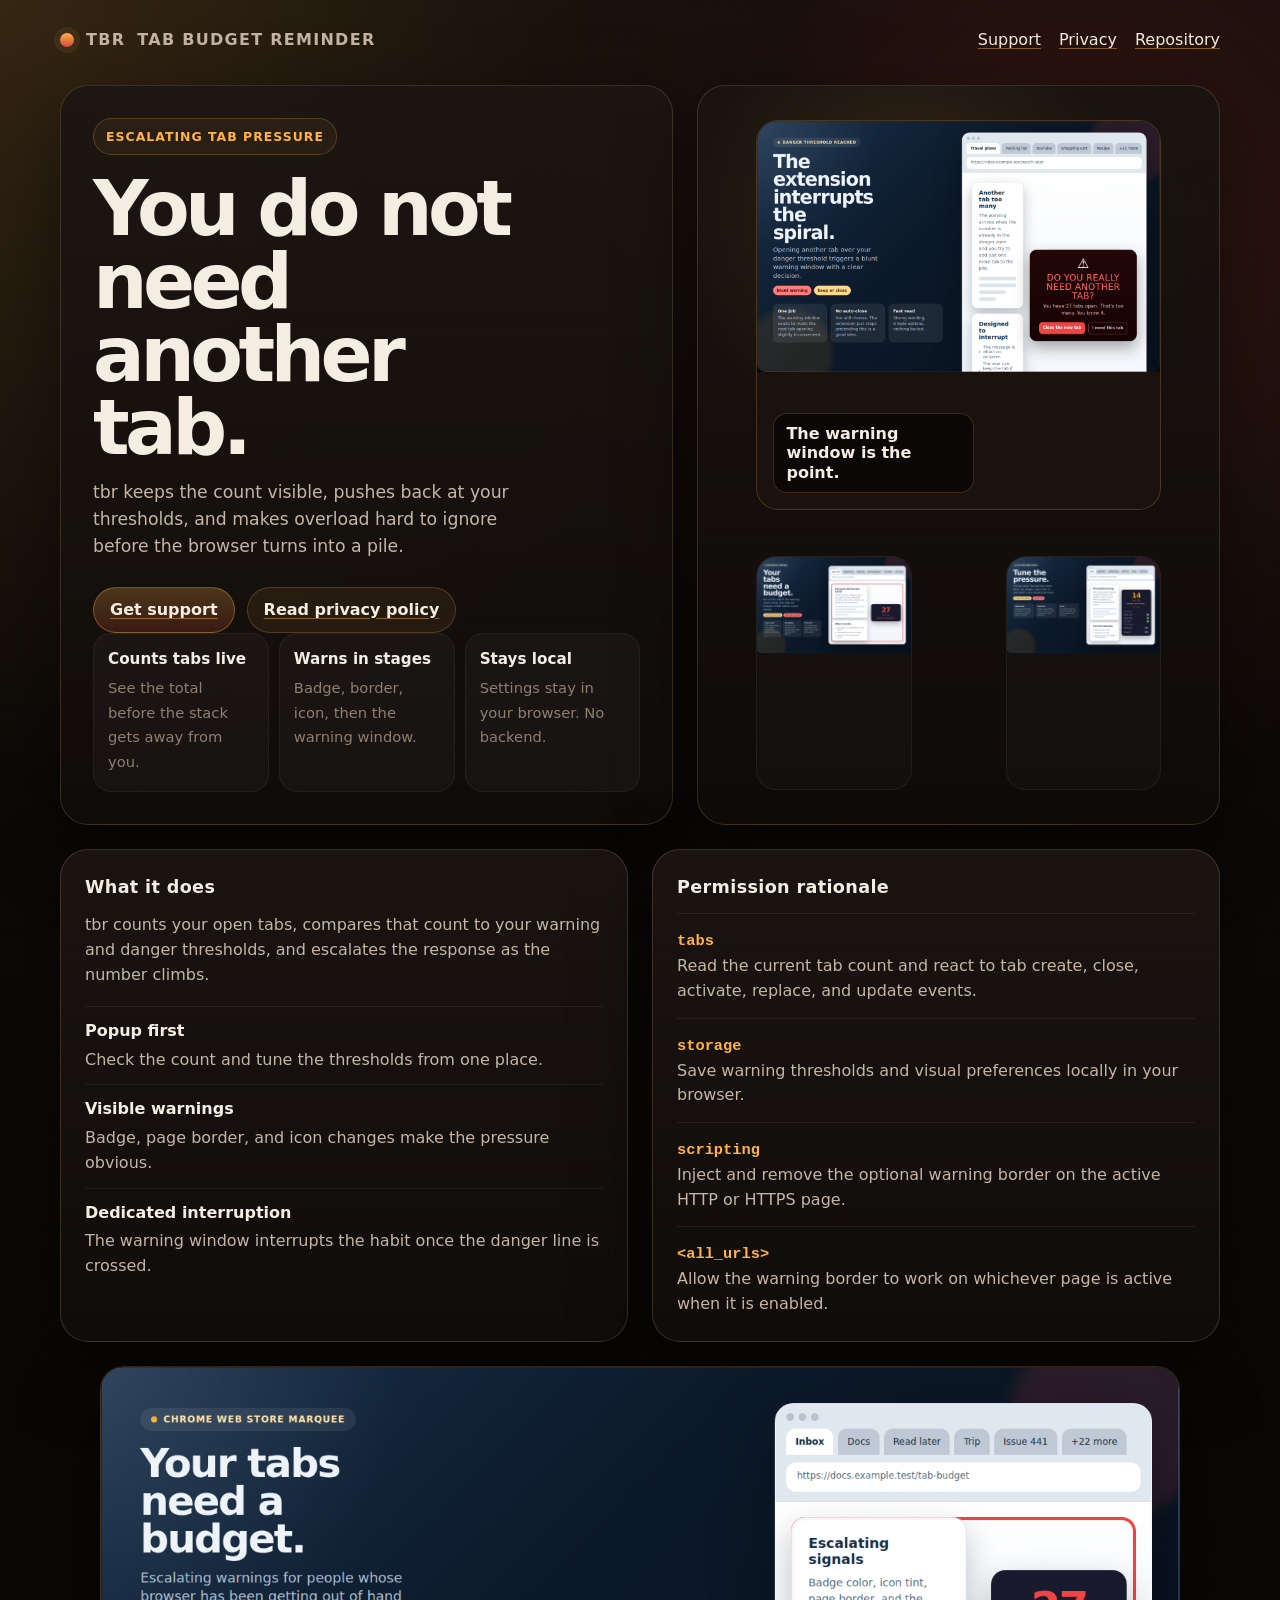
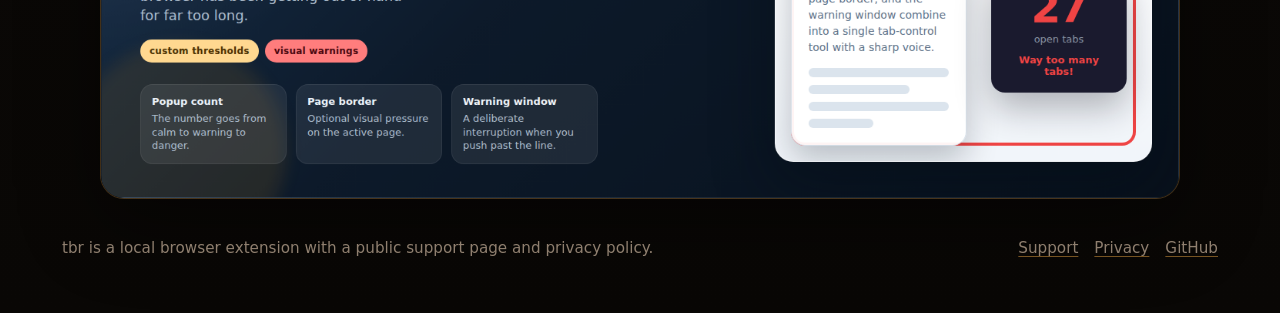
==== docs/index.html @ b06f5084 "docs: add public landing page" ====
<!doctype html>
<html lang="en">
  <head>
    <meta charset="utf-8" />
    <meta name="viewport" content="width=device-width, initial-scale=1" />
    <title>tbr - Tab Budget Reminder</title>
    <meta
      name="description"
      content="tbr keeps tab overload visible early with escalating warnings, a dedicated warning window, and local-only settings."
    />
    <style>
      :root {
        color-scheme: dark;
        --bg: #090705;
        --bg-2: #120f0c;
        --panel: rgba(20, 16, 13, 0.88);
        --panel-strong: #17120f;
        --line: rgba(255, 217, 166, 0.16);
        --text: #f5ede2;
        --muted: #c5b5a4;
        --soft: #8f7f6f;
        --amber: #ffb347;
        --amber-2: #ff8a1f;
        --red: #d74a3a;
        --shadow: 0 24px 80px rgba(0, 0, 0, 0.45);
      }

      * {
        box-sizing: border-box;
      }

      html {
        scroll-behavior: smooth;
      }

      body {
        margin: 0;
        color: var(--text);
        background:
          radial-gradient(circle at top left, rgba(255, 179, 71, 0.16), transparent 34%),
          radial-gradient(circle at 85% 12%, rgba(215, 74, 58, 0.18), transparent 28%),
          linear-gradient(180deg, #0e0b09 0%, var(--bg) 100%);
        font: 16px/1.55 system-ui, -apple-system, BlinkMacSystemFont, "Segoe UI", sans-serif;
      }

      a {
        color: inherit;
        text-decoration-color: rgba(255, 179, 71, 0.45);
        text-underline-offset: 0.18em;
      }

      a:hover {
        color: var(--amber);
      }

      .wrap {
        width: min(1160px, calc(100% - 32px));
        margin: 0 auto;
        padding: 28px 0 56px;
      }

      header,
      main,
      footer {
        position: relative;
        z-index: 1;
      }

      .topbar {
        display: flex;
        align-items: center;
        justify-content: space-between;
        gap: 16px;
        margin-bottom: 32px;
      }

      .brand {
        display: inline-flex;
        align-items: center;
        gap: 12px;
        font-weight: 700;
        letter-spacing: 0.08em;
        text-transform: uppercase;
        color: var(--muted);
      }

      .brand-mark {
        width: 14px;
        height: 14px;
        border-radius: 50%;
        background: linear-gradient(180deg, var(--amber), var(--red));
        box-shadow: 0 0 0 6px rgba(255, 179, 71, 0.08);
      }

      .toplinks {
        display: flex;
        gap: 18px;
        flex-wrap: wrap;
        justify-content: flex-end;
      }

      .hero {
        display: grid;
        grid-template-columns: 1.08fr 0.92fr;
        gap: 24px;
        align-items: stretch;
      }

      .panel {
        background: linear-gradient(180deg, rgba(28, 22, 18, 0.92), rgba(17, 13, 11, 0.92));
        border: 1px solid var(--line);
        border-radius: 28px;
        box-shadow: var(--shadow);
        overflow: hidden;
      }

      .hero-copy {
        padding: 32px;
        display: flex;
        flex-direction: column;
        justify-content: space-between;
        gap: 28px;
        min-height: 100%;
      }

      .eyebrow {
        display: inline-flex;
        align-items: center;
        gap: 10px;
        width: fit-content;
        padding: 8px 12px;
        border-radius: 999px;
        border: 1px solid rgba(255, 179, 71, 0.22);
        background: rgba(255, 179, 71, 0.06);
        color: var(--amber);
        letter-spacing: 0.08em;
        text-transform: uppercase;
        font-size: 0.78rem;
        font-weight: 700;
      }

      h1 {
        margin: 18px 0 14px;
        font-size: clamp(3rem, 6vw, 5.8rem);
        line-height: 0.95;
        letter-spacing: -0.06em;
        max-width: 9ch;
      }

      .lede {
        margin: 0;
        max-width: 40ch;
        font-size: 1.08rem;
        color: var(--muted);
      }

      .cta-row {
        display: flex;
        gap: 12px;
        flex-wrap: wrap;
      }

      .btn {
        display: inline-flex;
        align-items: center;
        justify-content: center;
        min-height: 46px;
        padding: 0 16px;
        border-radius: 999px;
        border: 1px solid rgba(255, 179, 71, 0.22);
        background: rgba(255, 179, 71, 0.08);
        color: var(--text);
        font-weight: 650;
      }

      .btn.primary {
        background: linear-gradient(180deg, rgba(255, 179, 71, 0.24), rgba(215, 74, 58, 0.2));
        border-color: rgba(255, 179, 71, 0.34);
      }

      .hero-note {
        display: grid;
        grid-template-columns: repeat(3, minmax(0, 1fr));
        gap: 10px;
      }

      .note {
        padding: 14px 14px 16px;
        border-radius: 18px;
        background: rgba(255, 255, 255, 0.03);
        border: 1px solid rgba(255, 255, 255, 0.05);
      }

      .note strong {
        display: block;
        margin-bottom: 4px;
        font-size: 0.95rem;
      }

      .note span {
        color: var(--soft);
        font-size: 0.92rem;
      }

      .visual {
        padding: 18px;
        display: grid;
        gap: 14px;
        background:
          radial-gradient(circle at 40% 20%, rgba(255, 179, 71, 0.12), transparent 34%),
          linear-gradient(180deg, rgba(26, 20, 16, 0.98), rgba(15, 11, 9, 0.98));
      }

      .anchor {
        position: relative;
        border-radius: 22px;
        overflow: hidden;
        border: 1px solid rgba(255, 179, 71, 0.22);
        background: #1a120e;
        min-height: 0;
      }

      .anchor img,
      .shot img,
      .marquee img {
        display: block;
        width: 100%;
        height: auto;
      }

      .anchor .caption {
        position: absolute;
        left: 16px;
        bottom: 16px;
        max-width: 18ch;
        padding: 10px 12px;
        border-radius: 14px;
        background: rgba(8, 6, 5, 0.82);
        border: 1px solid rgba(255, 179, 71, 0.2);
        font-weight: 700;
        line-height: 1.2;
      }

      .shots {
        display: grid;
        grid-template-columns: 1fr 1fr;
        gap: 14px;
      }

      .shot {
        overflow: hidden;
        border-radius: 20px;
        border: 1px solid rgba(255, 255, 255, 0.06);
        background: rgba(255, 255, 255, 0.02);
      }

      .section {
        margin-top: 24px;
        display: grid;
        grid-template-columns: 1fr 1fr;
        gap: 24px;
      }

      .section .panel {
        padding: 24px;
      }

      h2 {
        margin: 0 0 12px;
        font-size: 1.1rem;
        letter-spacing: 0.02em;
      }

      .copy {
        color: var(--muted);
        margin: 0;
      }

      .list {
        margin: 18px 0 0;
        padding: 0;
        list-style: none;
        display: grid;
        gap: 12px;
      }

      .list li {
        padding-top: 12px;
        border-top: 1px solid rgba(255, 255, 255, 0.06);
      }

      .list strong {
        display: block;
        margin-bottom: 4px;
        color: var(--text);
      }

      .permission {
        display: grid;
        gap: 14px;
      }

      .permission article {
        padding: 14px 0 0;
        border-top: 1px solid rgba(255, 255, 255, 0.06);
      }

      .permission code {
        color: var(--amber);
        font-size: 0.96em;
      }

      .marquee {
        margin-top: 24px;
        border-radius: 24px;
        overflow: hidden;
        border: 1px solid rgba(255, 179, 71, 0.2);
      }

      .footer {
        display: flex;
        justify-content: space-between;
        gap: 18px;
        flex-wrap: wrap;
        padding: 22px 2px 0;
        color: var(--soft);
        font-size: 0.95rem;
      }

      .footer-links {
        display: flex;
        gap: 16px;
        flex-wrap: wrap;
      }

      @media (max-width: 920px) {
        .hero,
        .section {
          grid-template-columns: 1fr;
        }

        h1 {
          max-width: none;
        }
      }

      @media (max-width: 640px) {
        .wrap {
          width: min(100% - 20px, 1160px);
          padding-top: 14px;
        }

        .topbar {
          flex-direction: column;
          align-items: flex-start;
        }

        .toplinks {
          justify-content: flex-start;
        }

        .hero-copy,
        .section .panel {
          padding: 20px;
        }

        .hero-note,
        .shots {
          grid-template-columns: 1fr;
        }

        h1 {
          font-size: clamp(2.6rem, 15vw, 4rem);
        }
      }
    </style>
  </head>
  <body>
    <div class="wrap">
      <header class="topbar">
        <div class="brand" aria-label="tbr Tab Budget Reminder">
          <span class="brand-mark" aria-hidden="true"></span>
          <span>tbr</span>
          <span>Tab Budget Reminder</span>
        </div>
        <nav class="toplinks" aria-label="Primary">
          <a href="https://github.com/CabaVarga/tbr/issues">Support</a>
          <a href="./privacy/">Privacy</a>
          <a href="https://github.com/CabaVarga/tbr">Repository</a>
        </nav>
      </header>

      <main>
        <section class="hero">
          <div class="panel hero-copy">
            <div>
              <div class="eyebrow">Escalating tab pressure</div>
              <h1>You do not need another tab.</h1>
              <p class="lede">
                tbr keeps the count visible, pushes back at your thresholds, and
                makes overload hard to ignore before the browser turns into a
                pile.
              </p>
            </div>

            <div>
              <div class="cta-row">
                <a class="btn primary" href="https://github.com/CabaVarga/tbr/issues">Get support</a>
                <a class="btn" href="./privacy/">Read privacy policy</a>
              </div>
              <div class="hero-note" aria-label="Product summary">
                <div class="note">
                  <strong>Counts tabs live</strong>
                  <span>See the total before the stack gets away from you.</span>
                </div>
                <div class="note">
                  <strong>Warns in stages</strong>
                  <span>Badge, border, icon, then the warning window.</span>
                </div>
                <div class="note">
                  <strong>Stays local</strong>
                  <span>Settings stay in your browser. No backend.</span>
                </div>
              </div>
            </div>
          </div>

          <div class="panel visual">
            <figure class="anchor">
              <img
                src="assets/store-visuals/screenshot-02-warning-window.png"
                alt="Warning window shown when tab overload crosses the danger threshold"
              />
              <figcaption class="caption">The warning window is the point.</figcaption>
            </figure>
            <div class="shots" aria-label="Supporting screenshots">
              <figure class="shot">
                <img
                  src="assets/store-visuals/screenshot-01-popup.png"
                  alt="Extension popup showing the current tab count and warning settings"
                />
              </figure>
              <figure class="shot">
                <img
                  src="assets/store-visuals/screenshot-03-settings.png"
                  alt="Settings view for warning thresholds and visual alerts"
                />
              </figure>
            </div>
          </div>
        </section>

        <section class="section">
          <article class="panel">
            <h2>What it does</h2>
            <p class="copy">
              tbr counts your open tabs, compares that count to your warning and
              danger thresholds, and escalates the response as the number climbs.
            </p>
            <ul class="list">
              <li>
                <strong>Popup first</strong>
                <span class="copy">Check the count and tune the thresholds from one place.</span>
              </li>
              <li>
                <strong>Visible warnings</strong>
                <span class="copy">Badge, page border, and icon changes make the pressure obvious.</span>
              </li>
              <li>
                <strong>Dedicated interruption</strong>
                <span class="copy">The warning window interrupts the habit once the danger line is crossed.</span>
              </li>
            </ul>
          </article>

          <article class="panel">
            <h2>Permission rationale</h2>
            <div class="permission">
              <article>
                <strong><code>tabs</code></strong>
                <p class="copy">Read the current tab count and react to tab create, close, activate, replace, and update events.</p>
              </article>
              <article>
                <strong><code>storage</code></strong>
                <p class="copy">Save warning thresholds and visual preferences locally in your browser.</p>
              </article>
              <article>
                <strong><code>scripting</code></strong>
                <p class="copy">Inject and remove the optional warning border on the active HTTP or HTTPS page.</p>
              </article>
              <article>
                <strong><code>&lt;all_urls&gt;</code></strong>
                <p class="copy">Allow the warning border to work on whichever page is active when it is enabled.</p>
              </article>
            </div>
          </article>
        </section>

        <figure class="marquee panel" aria-label="Promo marquee">
          <img
            src="assets/store-visuals/promo-marquee-1400x560.png"
            alt="Promotional banner for tbr showing the warning-first tab budget reminder concept"
          />
        </figure>
      </main>

      <footer class="footer">
        <div>tbr is a local browser extension with a public support page and privacy policy.</div>
        <div class="footer-links">
          <a href="https://github.com/CabaVarga/tbr/issues">Support</a>
          <a href="./privacy/">Privacy</a>
          <a href="https://github.com/CabaVarga/tbr">GitHub</a>
        </div>
      </footer>
    </div>
  </body>
</html>
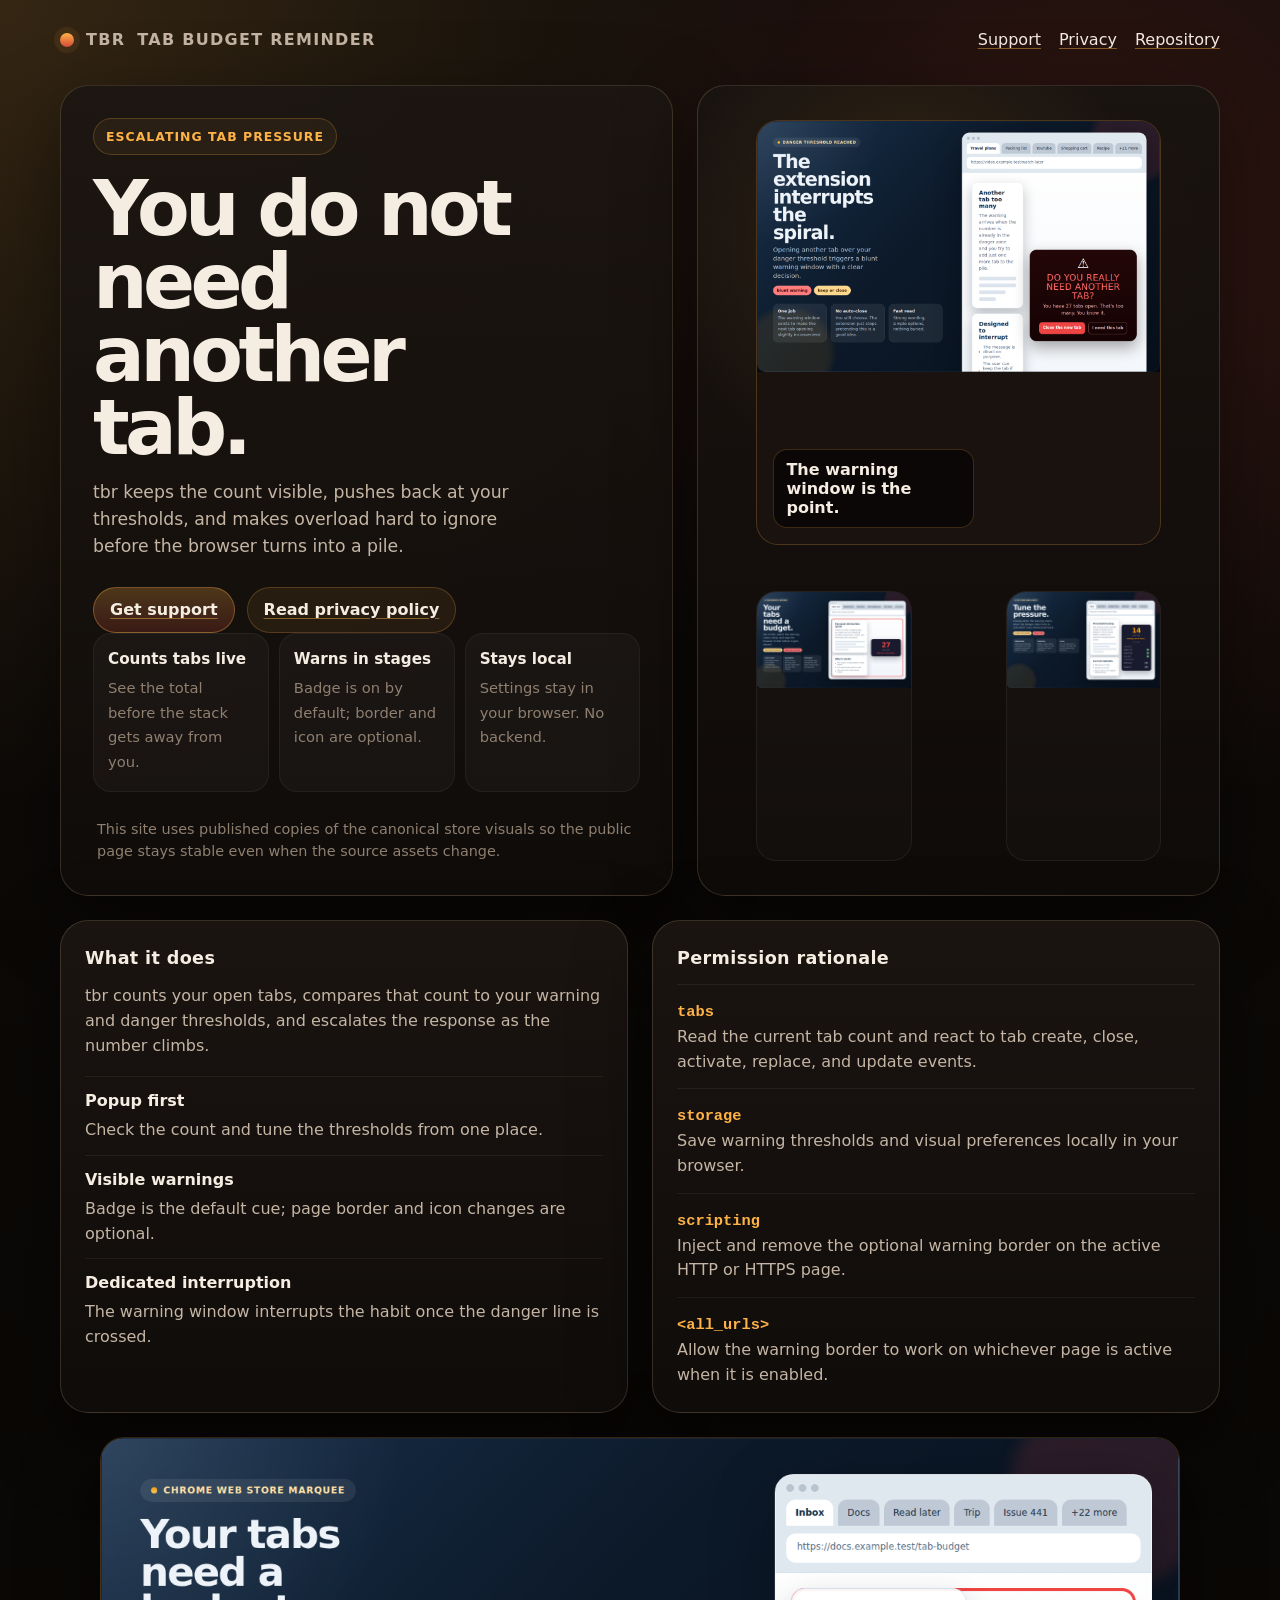
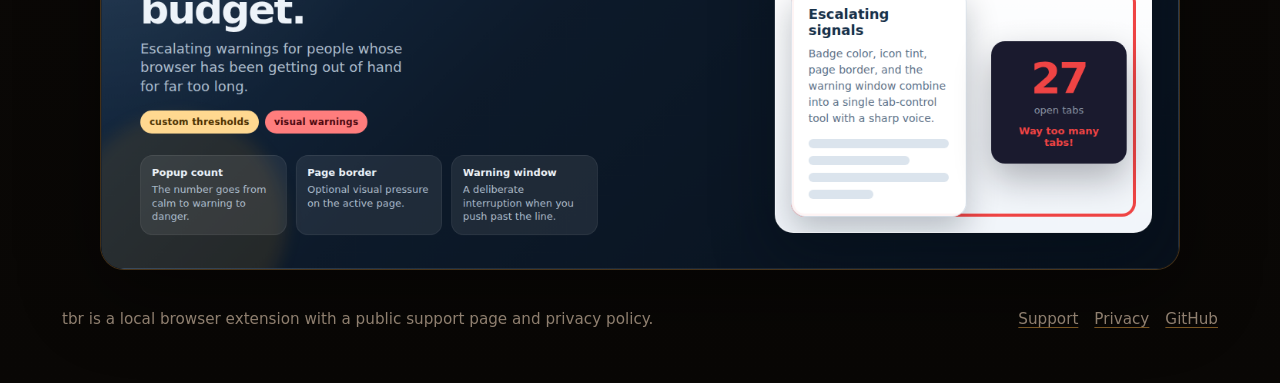
==== commit dc65ae32: "docs: clarify landing page defaults" ====
--- a/docs/index.html
+++ b/docs/index.html
@@ -202,6 +202,12 @@
         font-size: 0.92rem;
       }
 
+      .visual-note {
+        margin: -2px 4px 0;
+        color: var(--soft);
+        font-size: 0.9rem;
+      }
+
       .visual {
         padding: 18px;
         display: grid;
@@ -415,7 +421,7 @@
                 </div>
                 <div class="note">
                   <strong>Warns in stages</strong>
-                  <span>Badge, border, icon, then the warning window.</span>
+                  <span>Badge is on by default; border and icon are optional.</span>
                 </div>
                 <div class="note">
                   <strong>Stays local</strong>
@@ -423,6 +429,10 @@
                 </div>
               </div>
             </div>
+            <p class="visual-note">
+              This site uses published copies of the canonical store visuals so
+              the public page stays stable even when the source assets change.
+            </p>
           </div>
 
           <div class="panel visual">
@@ -437,12 +447,20 @@
               <figure class="shot">
                 <img
                   src="assets/store-visuals/screenshot-01-popup.png"
+                  width="1280"
+                  height="800"
+                  loading="lazy"
+                  decoding="async"
                   alt="Extension popup showing the current tab count and warning settings"
                 />
               </figure>
               <figure class="shot">
                 <img
                   src="assets/store-visuals/screenshot-03-settings.png"
+                  width="1280"
+                  height="800"
+                  loading="lazy"
+                  decoding="async"
                   alt="Settings view for warning thresholds and visual alerts"
                 />
               </figure>
@@ -464,7 +482,7 @@
               </li>
               <li>
                 <strong>Visible warnings</strong>
-                <span class="copy">Badge, page border, and icon changes make the pressure obvious.</span>
+                <span class="copy">Badge is the default cue; page border and icon changes are optional.</span>
               </li>
               <li>
                 <strong>Dedicated interruption</strong>
@@ -499,6 +517,10 @@
         <figure class="marquee panel" aria-label="Promo marquee">
           <img
             src="assets/store-visuals/promo-marquee-1400x560.png"
+            width="1400"
+            height="560"
+            loading="lazy"
+            decoding="async"
             alt="Promotional banner for tbr showing the warning-first tab budget reminder concept"
           />
         </figure>
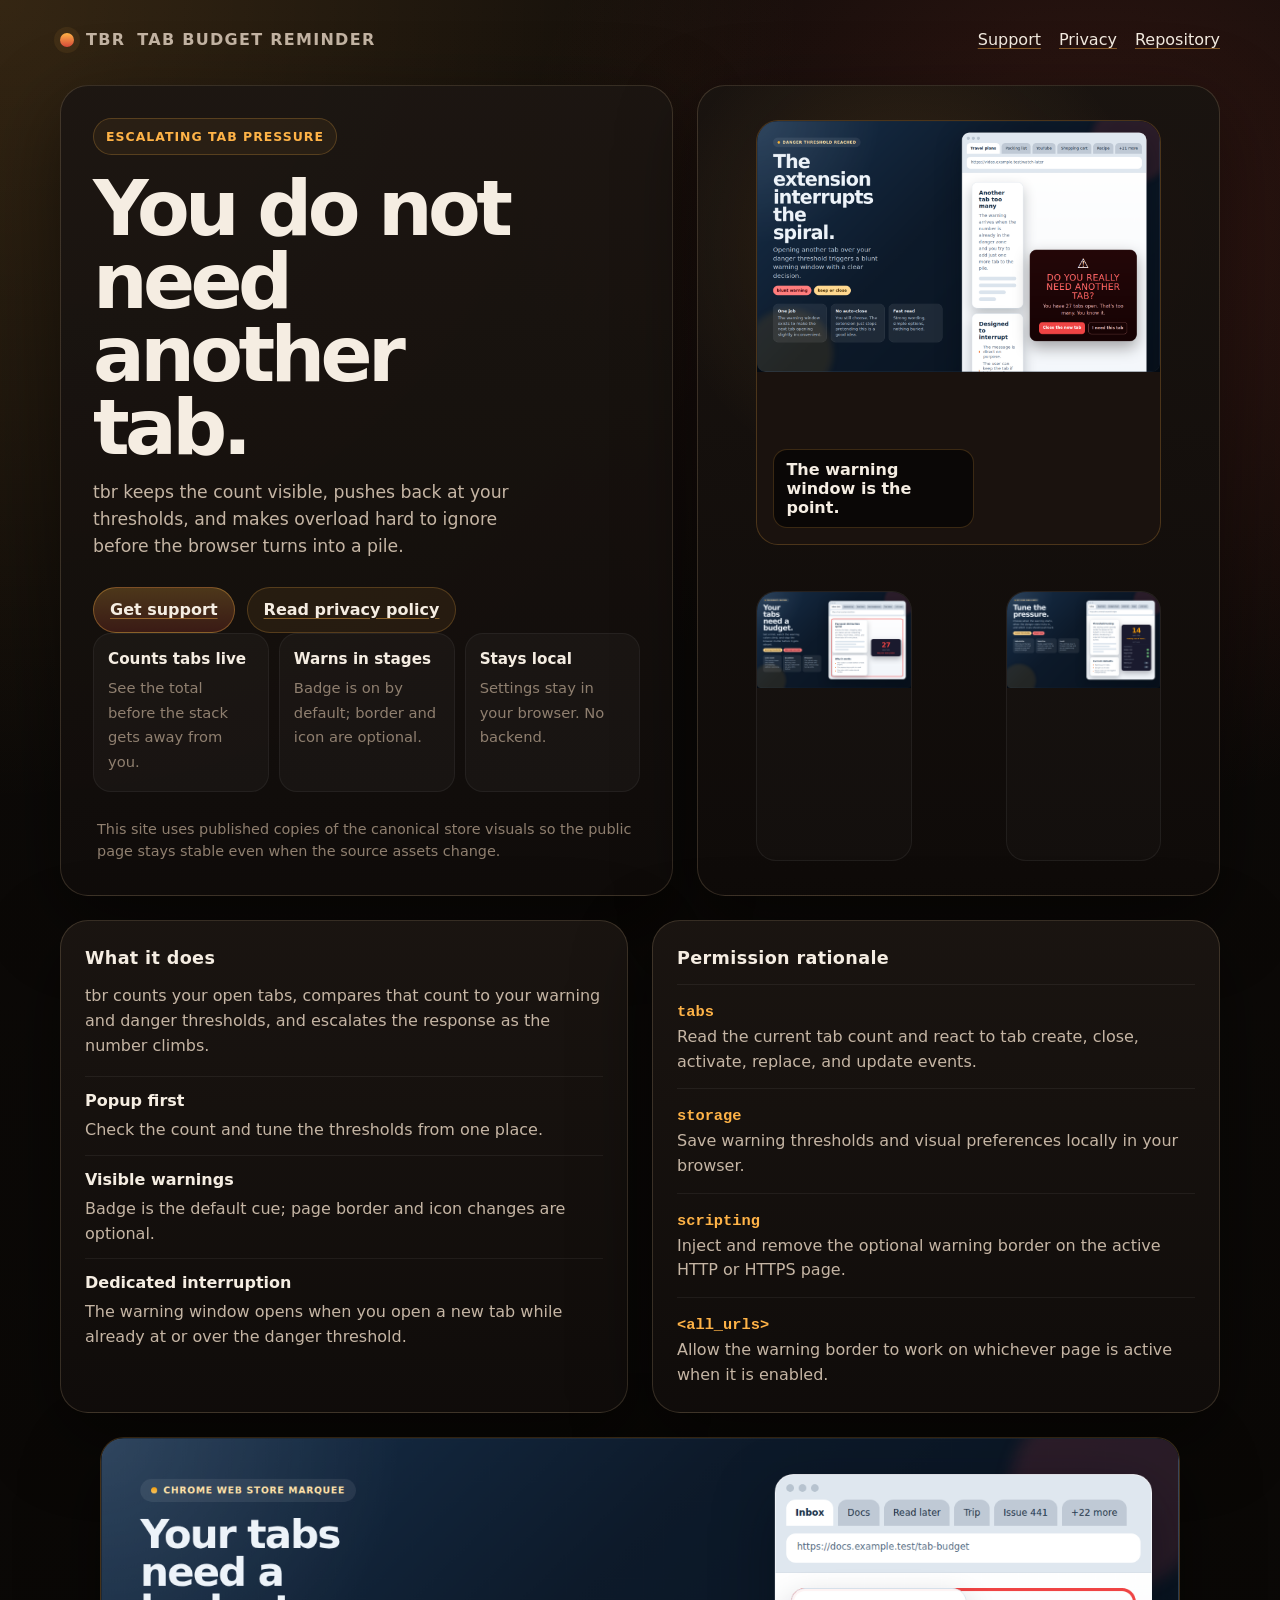
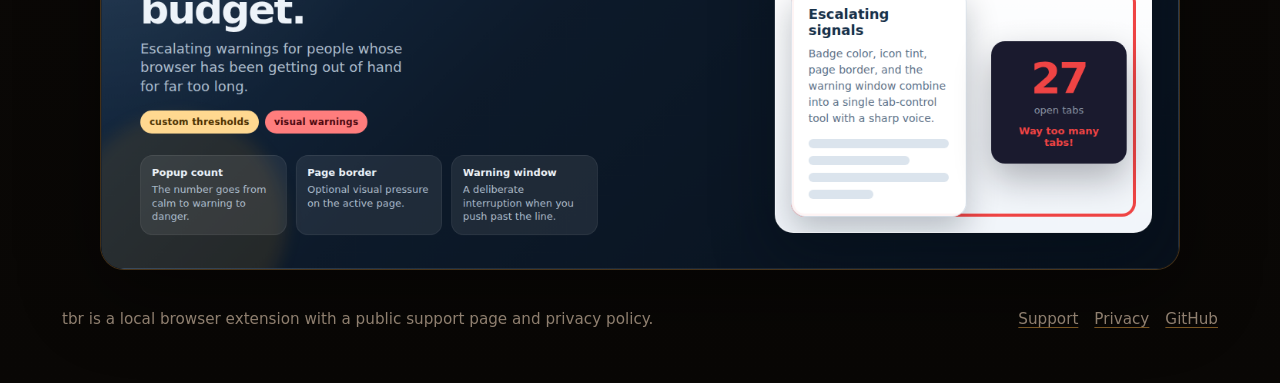
==== commit 0f1ebde1: "docs: correct warning window copy" ====
--- a/docs/index.html
+++ b/docs/index.html
@@ -439,7 +439,7 @@
             <figure class="anchor">
               <img
                 src="assets/store-visuals/screenshot-02-warning-window.png"
-                alt="Warning window shown when tab overload crosses the danger threshold"
+                alt="Warning window shown when a new tab opens while the tab count is already at or over the danger threshold"
               />
               <figcaption class="caption">The warning window is the point.</figcaption>
             </figure>
@@ -486,7 +486,7 @@
               </li>
               <li>
                 <strong>Dedicated interruption</strong>
-                <span class="copy">The warning window interrupts the habit once the danger line is crossed.</span>
+                <span class="copy">The warning window opens when you open a new tab while already at or over the danger threshold.</span>
               </li>
             </ul>
           </article>
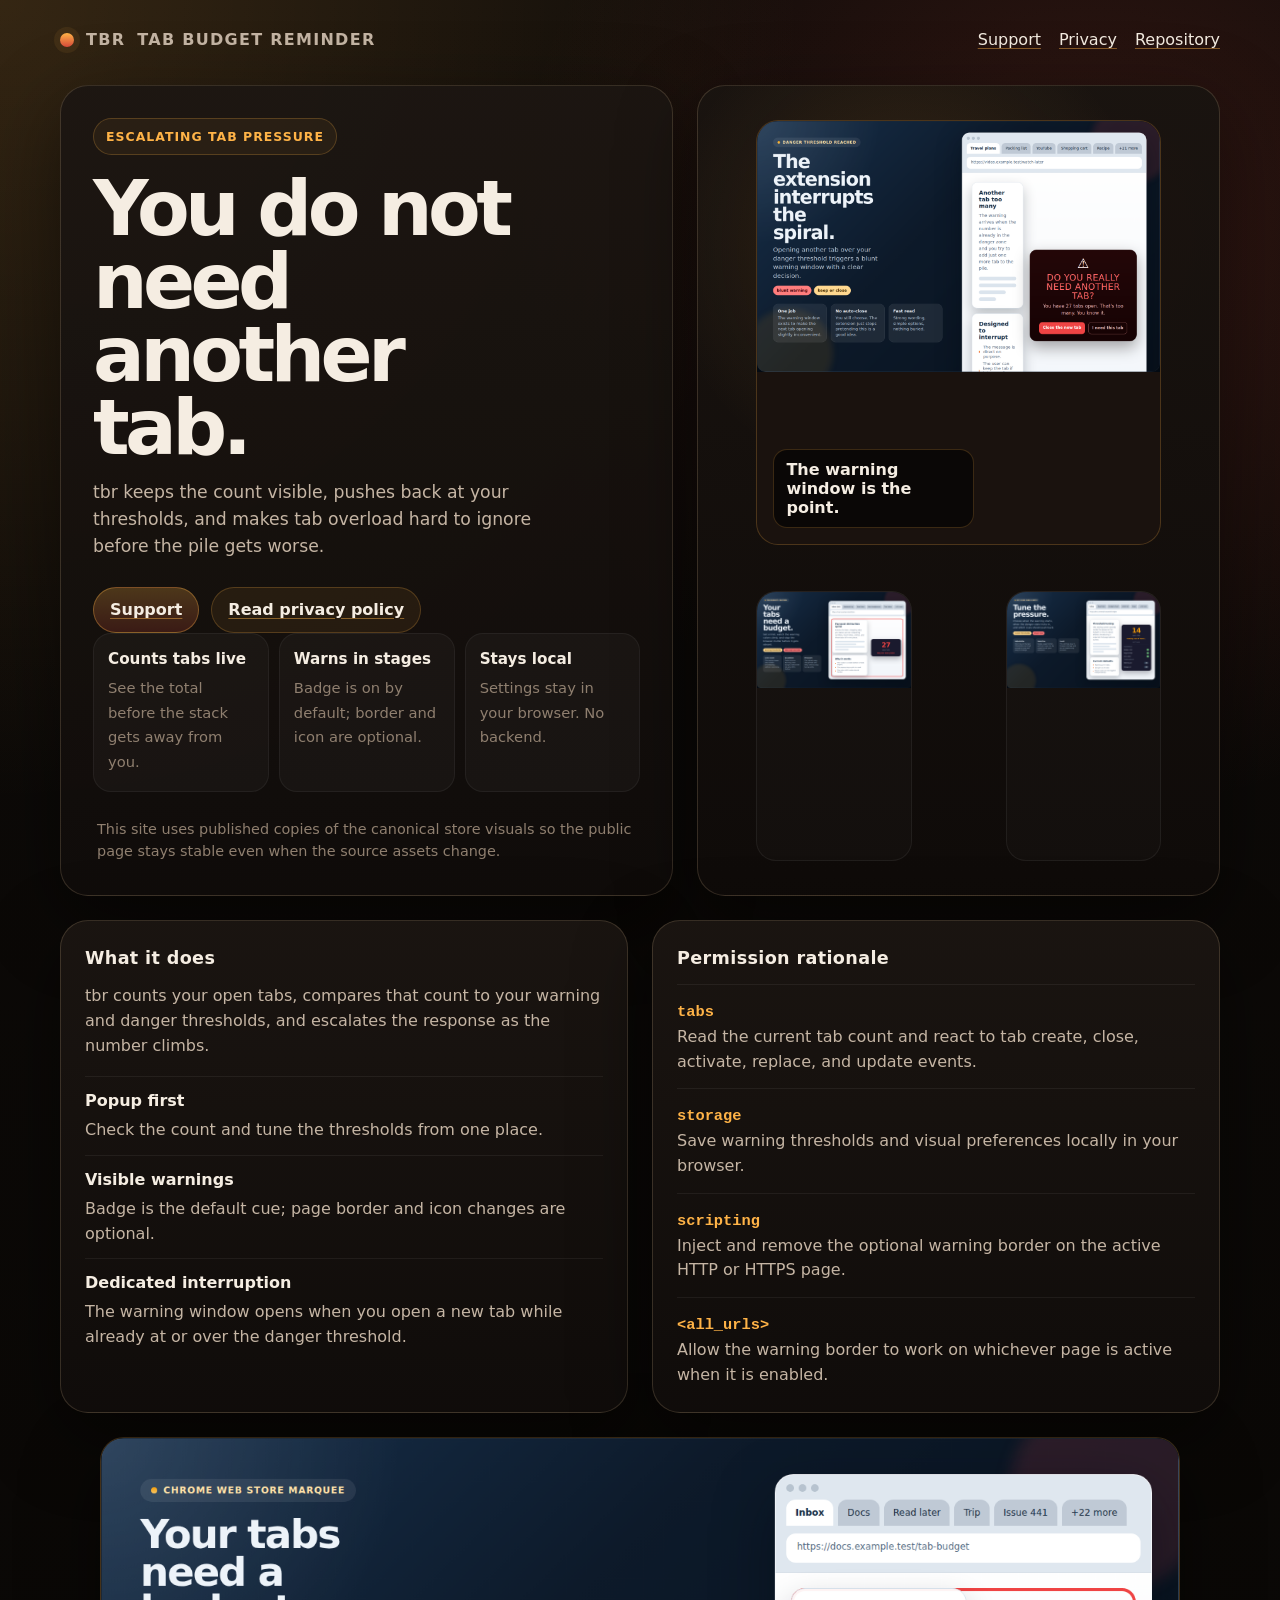
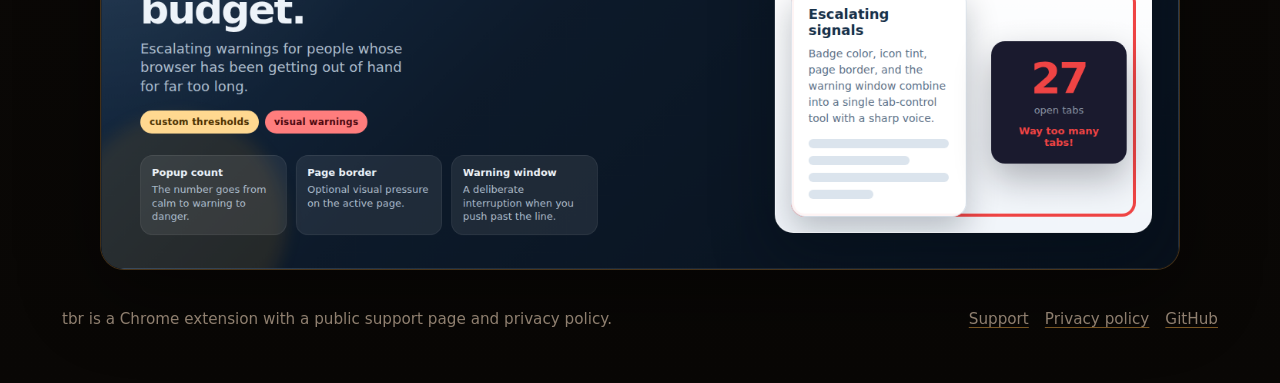
==== commit 91ff49f4: "docs: polish public copy and metadata" ====
--- a/docs/index.html
+++ b/docs/index.html
@@ -6,7 +6,7 @@
     <title>tbr - Tab Budget Reminder</title>
     <meta
       name="description"
-      content="tbr keeps tab overload visible early with escalating warnings, a dedicated warning window, and local-only settings."
+      content="Chrome extension that keeps tab overload visible with escalating warnings, a live tab count, and a dedicated warning window."
     />
     <style>
       :root {
@@ -404,14 +404,13 @@
               <h1>You do not need another tab.</h1>
               <p class="lede">
                 tbr keeps the count visible, pushes back at your thresholds, and
-                makes overload hard to ignore before the browser turns into a
-                pile.
+                makes tab overload hard to ignore before the pile gets worse.
               </p>
             </div>
 
             <div>
               <div class="cta-row">
-                <a class="btn primary" href="https://github.com/CabaVarga/tbr/issues">Get support</a>
+                <a class="btn primary" href="https://github.com/CabaVarga/tbr/issues">Support</a>
                 <a class="btn" href="./privacy/">Read privacy policy</a>
               </div>
               <div class="hero-note" aria-label="Product summary">
@@ -527,10 +526,10 @@
       </main>
 
       <footer class="footer">
-        <div>tbr is a local browser extension with a public support page and privacy policy.</div>
+        <div>tbr is a Chrome extension with a public support page and privacy policy.</div>
         <div class="footer-links">
           <a href="https://github.com/CabaVarga/tbr/issues">Support</a>
-          <a href="./privacy/">Privacy</a>
+          <a href="./privacy/">Privacy policy</a>
           <a href="https://github.com/CabaVarga/tbr">GitHub</a>
         </div>
       </footer>
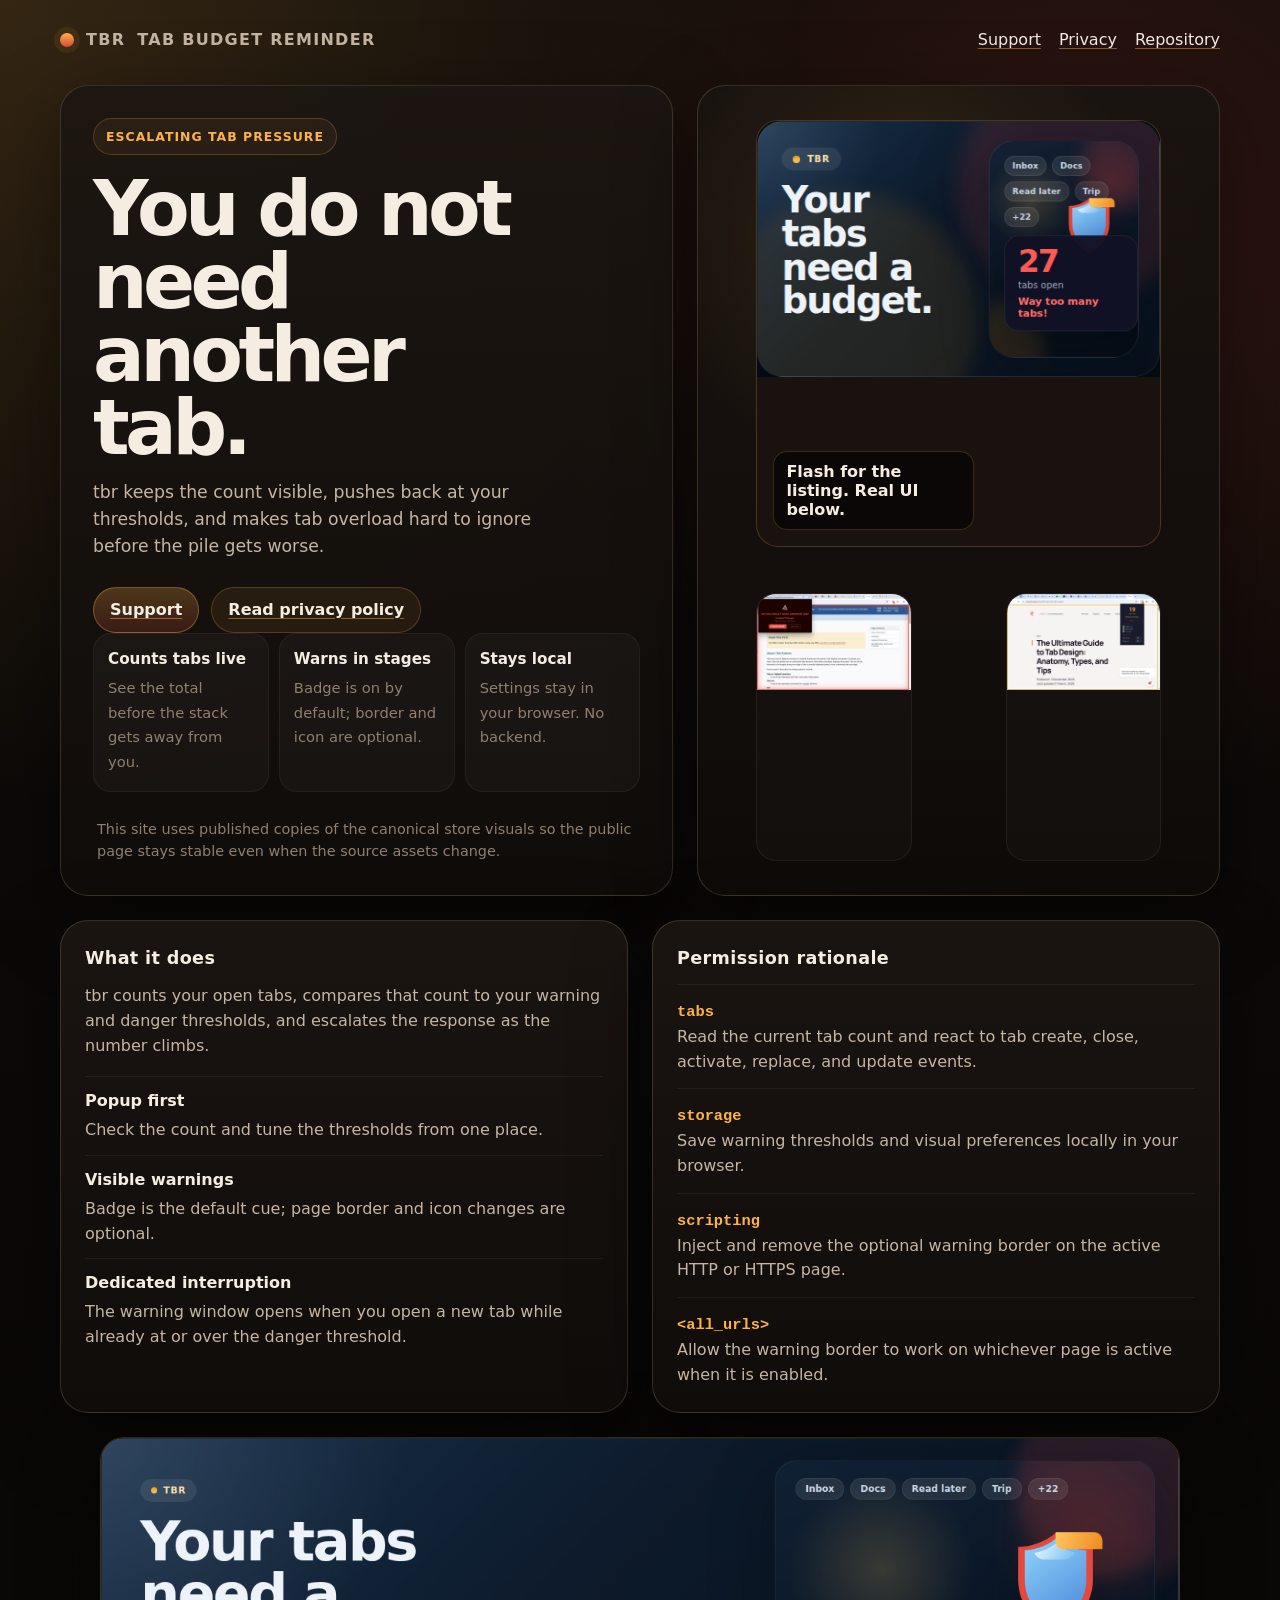
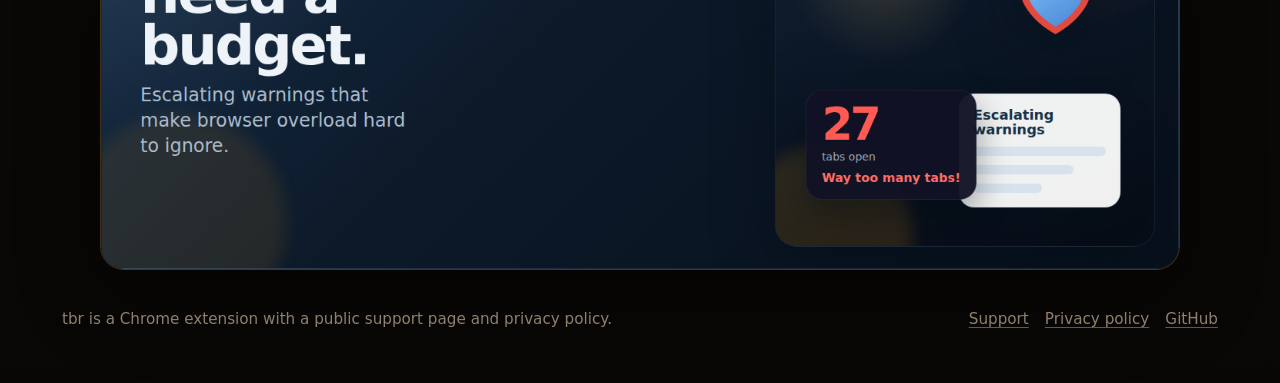
==== commit ff32c268: "feat: refresh store submission assets" ====
--- a/docs/index.html
+++ b/docs/index.html
@@ -437,20 +437,20 @@
           <div class="panel visual">
             <figure class="anchor">
               <img
-                src="assets/store-visuals/screenshot-02-warning-window.png"
-                alt="Warning window shown when a new tab opens while the tab count is already at or over the danger threshold"
+                src="assets/store-visuals/promo-tile-small-440x280.png"
+                alt="Illustrated promo tile for tbr using the shield icon and warning-first tab budget concept"
               />
-              <figcaption class="caption">The warning window is the point.</figcaption>
+              <figcaption class="caption">Flash for the listing. Real UI below.</figcaption>
             </figure>
             <div class="shots" aria-label="Supporting screenshots">
               <figure class="shot">
                 <img
-                  src="assets/store-visuals/screenshot-01-popup.png"
+                  src="assets/store-visuals/screenshot-02-warning-window.png"
                   width="1280"
                   height="800"
                   loading="lazy"
                   decoding="async"
-                  alt="Extension popup showing the current tab count and warning settings"
+                  alt="Warning window shown when a new tab opens while the tab count is already at or over the danger threshold"
                 />
               </figure>
               <figure class="shot">
